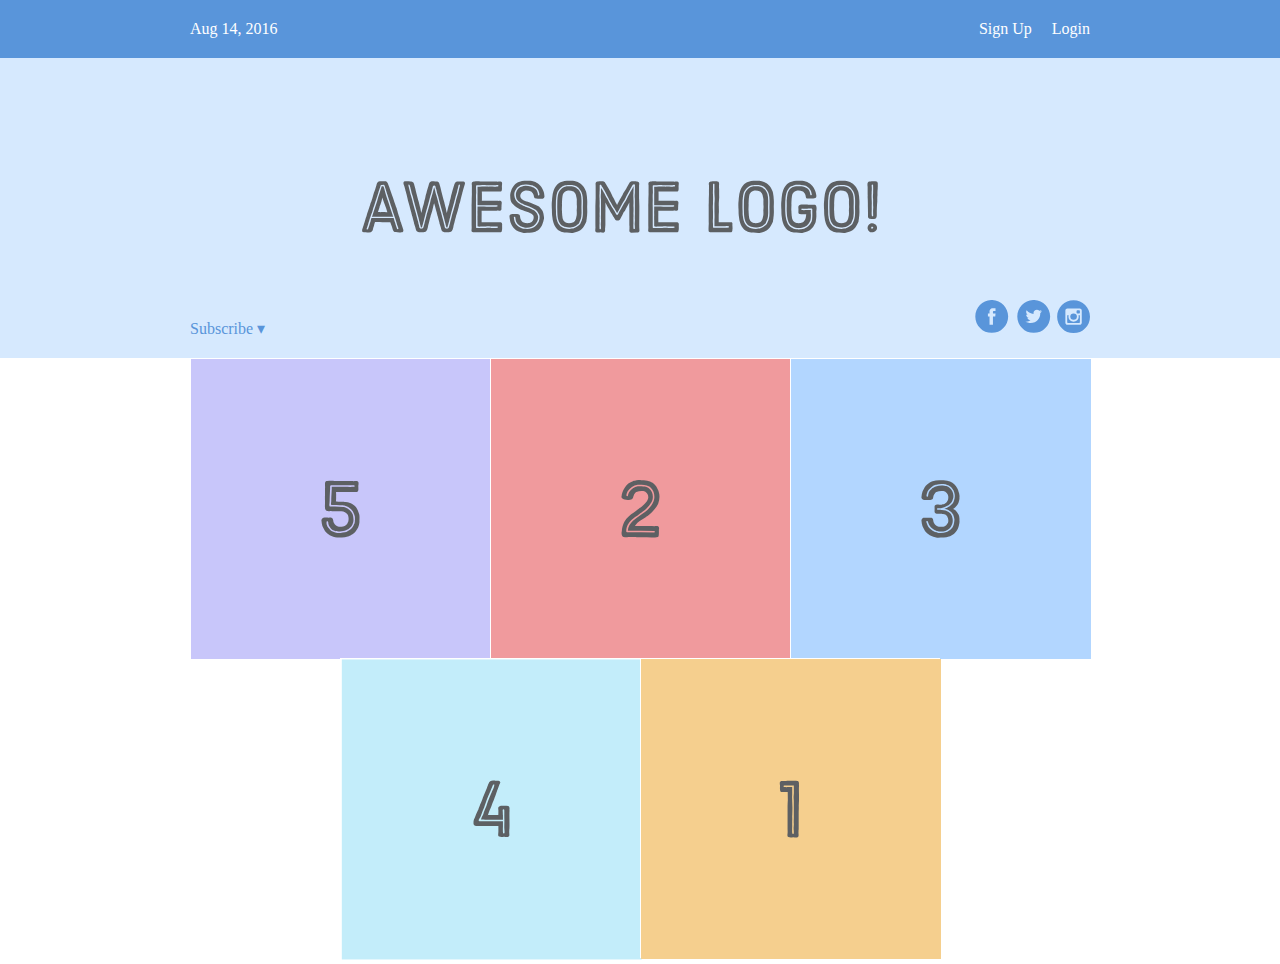
==== flex/Flext2/index.html @ 6059cd89 "ex2" ====
<!DOCTYPE html>
<html lang='en'>
  <head>
    <meta charset='UTF-8'/>
    <title>Some Web Page</title>
    <link rel='stylesheet' href='styles.css'/>
  </head>
  <body>
    <div class='menu-container'>
        <div class='menu'>
            <div class='date'>Aug 14, 2016</div>
            <div class="links">
                <div class='signup'>Sign Up</div>
                <div class='login'>Login</div>
            </div>    
        </div>
    </div>
    <div class='header-container'>
      <div class='header'>
        <div class='subscribe'>Subscribe &#9662;</div>
        <div class='logo'><img src='images/awesome-logo.svg'/></div>
        <div class='social'><img src='images/social-icons.svg'/></div>
      </div>
    </div>
    <div class='photo-grid-container'>
      <div class='photo-grid'>
        <div class='photo-grid-item first-item'>
          <img src='images/one.svg'/>
        </div>
        <div class='photo-grid-item'>
          <img src='images/two.svg'/>
        </div>
        <div class='photo-grid-item'>
          <img src='images/three.svg'/>
        </div>
        <div class='photo-grid-item'>
          <img src='images/four.svg'/>
        </div>
        <div class='photo-grid-item last-item'>
          <img src='images/five.svg'/>
        </div>
      </div>
    </div>
  </body>
</html>
---- flex/Flext2/styles.css ----
* {
    margin: 0;
    padding: 0;
    box-sizing: border-box;
  }
  
  .menu-container {
    color: #fff;
    background-color: #5995DA;  /* Blue */
    padding: 20px 0;
    display: flex;
    justify-content: center;
  }
  
  .menu {
    width: 900px;
    display: flex;
    justify-content: space-between;
  }

  .links {
    display: flex;
    justify-content: flex-end;
  }
  
  .login {
    margin-left: 20px;
  }
  .header-container {
    color: #5995DA;
    background-color: #D6E9FE;
    display: flex;
    justify-content: center;
  }
  
  .header {
    width: 900px;
    height: 300px;
    display: flex;
    justify-content: space-between;
    align-items: center;
  }
  
  .photo-grid-container {
    display: flex;
    justify-content: center;
  }
  
  .photo-grid {
    width: 900px;
    display: flex;
    justify-content: center;
    flex-wrap: wrap;
    flex-direction: row;
    align-items: center; 
  }
  
  .photo-grid-item {
    border: 1px solid #fff;
    width: 300px;
    height: 300px;
  }
  
  .first-item {
    order: 1;
  }
  
  .last-item {
    order: -1;
  }
  .social,
.subscribe {
  align-self: flex-end;
  margin-bottom: 20px;
}
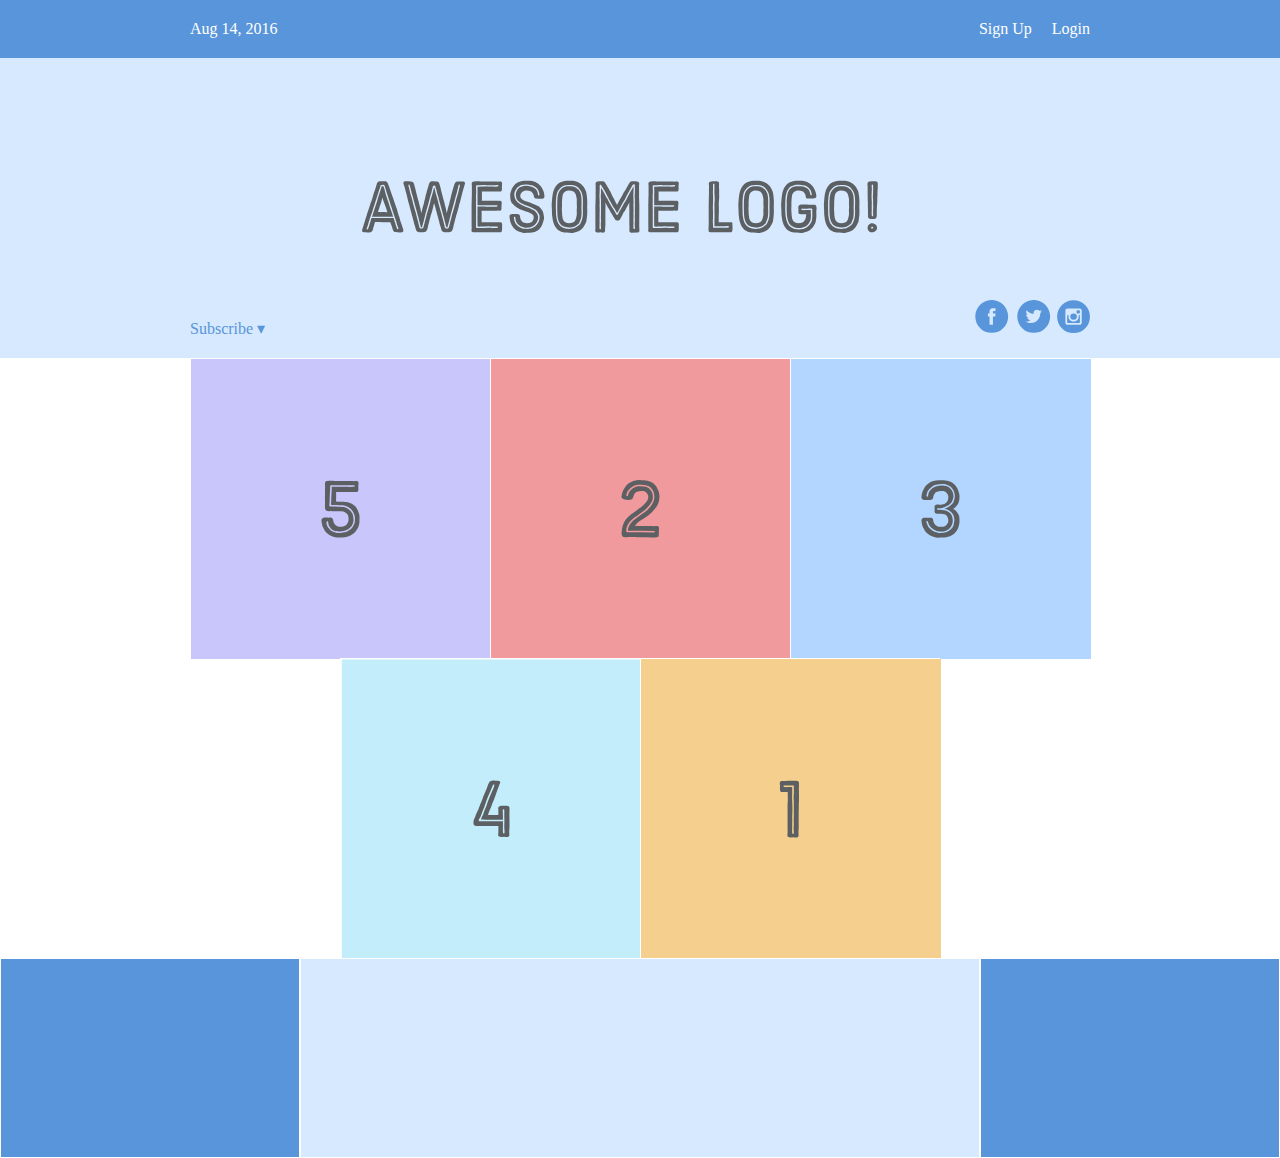
==== commit e6cc62a5: "2" ====
--- a/flex/Flext2/index.html
+++ b/flex/Flext2/index.html
@@ -9,10 +9,8 @@
     <div class='menu-container'>
         <div class='menu'>
             <div class='date'>Aug 14, 2016</div>
-            <div class="links">
-                <div class='signup'>Sign Up</div>
-                <div class='login'>Login</div>
-            </div>    
+              <div class='signup'>Sign Up</div>
+              <div class='login'>Login</div>   
         </div>
     </div>
     <div class='header-container'>
@@ -41,5 +39,10 @@
         </div>
       </div>
     </div>
+    <div class='footer'>
+      <div class='footer-item footer-one'></div>
+      <div class='footer-item footer-two'></div>
+      <div class='footer-item footer-three'></div>
+    </div>
   </body>
 </html>--- a/flex/Flext2/styles.css
+++ b/flex/Flext2/styles.css
@@ -68,8 +68,32 @@
   .last-item {
     order: -1;
   }
+  
   .social,
 .subscribe {
   align-self: flex-end;
   margin-bottom: 20px;
 }
+
+.footer {
+  display: flex;
+  justify-content: space-between;
+}
+
+.footer-item {
+  border: 1px solid #fff;
+  background-color: #D6E9FE;
+  height: 200px;
+  flex: 1;
+}
+
+.footer-one,
+.footer-three {
+  background-color: #5995DA;
+  flex: initial;
+  width: 300px;
+}
+
+.signup {
+  margin-left: auto;
+}